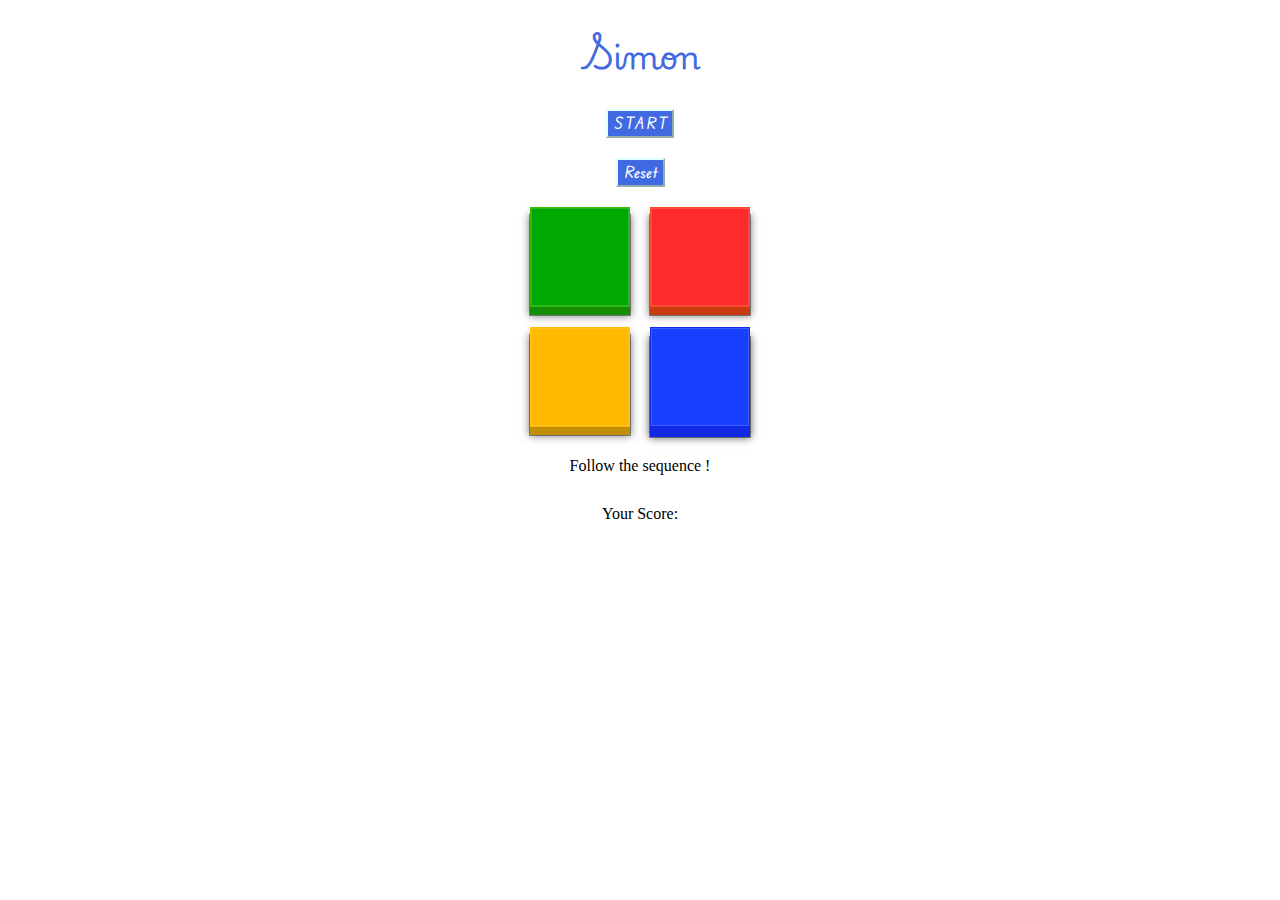
==== index.html @ 44227336 "0634" ====
<!DOCTYPE html>
<html lang="en">
<head>
    <meta charset="UTF-8">
    <meta name="viewport" content="width=device-width, initial-scale=1.0">
    <title>Simon</title>
    <link rel="icon" href="https://cdn-icons-png.freepik.com/256/808/808439.png?semt=ais_hybrid" type="image/icon type">
    <link rel="stylesheet" href="./css/simongame.css" />
    <link rel="preconnect" href="https://fonts.googleapis.com">
    <link rel="preconnect" href="https://fonts.gstatic.com" crossorigin>
    <link href="https://fonts.googleapis.com/css2?family=Playwrite+AR:wght@100..400&display=swap" rel="stylesheet">
    <link rel="preconnect" href="https://fonts.googleapis.com">
    <link rel="preconnect" href="https://fonts.gstatic.com" crossorigin>
    <link href="https://fonts.googleapis.com/css2?family=Edu+AU+VIC+WA+NT+Hand:wght@400..700&display=swap" rel="stylesheet">
    <script defer src="js/simongame.js"></script>
</head>
<body>
    <h1 id="game-name">Simon</h1>
        <div id="info-section">
            <button id="start-button">S T A R T</button>
            <span class="info hidden"></span>
        </div>
        <div>
            <button id="reset-button">Reset</button>
        </div>    
        <div class="simon-board unclickable">
            <button class="simon-btn color-green" data-color="green"></button>
            <button class="simon-btn color-red" data-color="red"></button>
            <button class="simon-btn color-yellow" data-color="yellow"></button>
            <button class="simon-btn color-blue" data-color="blue"></button>
        </div>
        <div id="message">Follow the sequence !</div>
        <div id="score">Your Score:</div>
        <div class="hidden">
            <audio
                src="https://s3.amazonaws.com/freecodecamp/simonSound1.mp3"
                data-sound="green"
            ></audio>
            <audio
                src="https://s3.amazonaws.com/freecodecamp/simonSound2.mp3"
                data-sound="red"
            ></audio>
            <audio
                src="https://s3.amazonaws.com/freecodecamp/simonSound3.mp3"
                data-sound="yellow"
            ></audio>
            <audio
                src="https://s3.amazonaws.com/freecodecamp/simonSound4.mp3"
                data-sound="blue"
            ></audio>
        </div>
</body>
</html>
---- css/simongame.css ----
.hidden {
    display: none !important;
}

#game-name {
    font-family: "Playwrite AR", cursive;
    font-optical-sizing: auto;
    font-weight: weight;
    font-style: normal;
    display:flex;
    justify-content: center;
    align-items: center;
    color: royalblue;
}

div {
    display: flex;
    justify-content: center;
    align-items: center;
}


#start-button {
    font-family: "Edu AU VIC WA NT Hand", cursive;
    font-optical-sizing: auto;
    font-weight: 500;
    font-style: normal;
    border-color: lightcyan;
    color: white;
    background-color: royalblue;
    margin-bottom: 20px;
    display: flex;
    justify-content: center;
    align-items: center;
}

.info {
    font-family: "Edu AU VIC WA NT Hand", cursive;
    font-optical-sizing: auto;
    font-weight: bold;
    font-style: normal;
    color: royalblue;
    margin-bottom: 20px;
    display: flex;
    justify-content: center;
    align-items: center;
}

#reset-button {
    font-family: "Edu AU VIC WA NT Hand", cursive;
    font-optical-sizing: auto;
    font-weight: 500;
    font-style: normal;
    border-color: lightcyan;
    color: white;
    background-color: royalblue;
    margin-bottom: 20px;
    display: flex;
    justify-content: center;
    align-items: center;
}

.simon-board {
    width: 300px;
    margin: auto;
    display: flex;
    justify-content: center;
    align-items: center;
    flex-wrap: wrap;
    gap: 20px;
}

.unclickable {
    pointer-events: none;
}

.color-green {
    height: 100px;
    width: 100px;
    border: none;
    background-color: rgb(0, 169, 0);
    box-shadow: 0 0 0 1px #3eba00 inset, 0 0 0 2px rgba(255, 255, 255, 0.15) inset,
    0 8px 0 0 #138e05, 0 8px 0 1px rgba(0, 0, 0, 0.4), 0 8px 8px 1px rgba(0, 0, 0, 0.5);
    transition: 0.15s;
}

.color-green:hover,
.color-green:focus {
    background-color: #18c22f;
    box-shadow: 0 0 0 1px #18c22f inset, 0 0 0 2px rgba(255, 255, 255, 0.15) inset,
    0 10px 0 0 #3b9c03, 0 10px 0 1px rgba(0, 0, 0, 0.4), 0 10px 8px 1px rgba(0, 0, 0, 0.6);
}

.color-green:active,
.color-green.activated {
    box-shadow: 0 0 0 1px #83df0b inset, 0 0 0 2px rgba(255, 255, 255, 0.15) inset,
    0 0 0 1px rgba(0, 0, 0, 0.4);
    background-color: #58d802;
    transform: translateY(10px);
}

.color-red {
    height: 100px;
    width: 100px;
    border: none;
    background-color: rgb(255, 43, 43);
    box-shadow: 0 0 0 1px #f25022 inset, 0 0 0 2px rgba(255, 255, 255, 0.15) inset,
     0 8px 0 0 #c93a12, 0 8px 0 1px rgba(0, 0, 0, 0.4),
      0 8px 8px 1px rgba(0, 0, 0, 0.5);
    transition: 0.15s;
}

.color-red:hover,
.color-red:focus {
    background-color: #ff451a;
    box-shadow: 0 0 0 1px #FF3000 inset, 0 0 0 2px rgba(255, 255, 255, 0.15) inset,
    0 10px 0 0 #e62b00, 0 10px 0 1px rgba(0, 0, 0, 0.4), 0 10px 8px 1px rgba(0, 0, 0, 0.6);
}

.color-red:active,
.color-red.activated {
    box-shadow: 0 0 0 1px #ff5c36 inset, 0 0 0 2px rgba(255, 255, 255, 0.15) inset,
    0 0 0 1px rgba(0, 0, 0, 0.4);
    background-color: #ff7300;
    transform: translateY(10px);
}

.color-yellow {
    height: 100px;
    width: 100px;
    border: none;
    background-color: #ffb900;
    box-shadow: 0 0 0 1px #ffb900 inset, 0 0 0 2px rgba(255, 255, 255, 0.15) inset,
    0 8px 0 0 #c28e07, 0 8px 0 1px rgba(0, 0, 0, 0.4), 0 8px 8px 1px rgba(0, 0, 0, 0.5);
    transition: 0.15s;
}

.color-yellow:hover,
.color-yellow:focus {
    background-color: rgb(251, 201, 0);
    box-shadow: 0 0 0 1px rgb(251, 201, 0) inset, 0 0 0 2px rgba(255, 255, 255, 0.15) inset,
    0 10px 0 0 #d49a08, 0 10px 0 1px rgba(0, 0, 0, 0.4), 0 10px 8px 1px rgba(0, 0, 0, 0.6);
}

.color-yellow:active,
.color-yellow.activated {
    box-shadow: 0 0 0 1px #ce9e18 inset, 0 0 0 2px rgba(255, 255, 255, 0.15) inset,
    0 0 0 1px rgba(0, 0, 0, 0.4);
    background-color: #fcdf5e;
    transform: translateY(10px);
}

.color-blue {
    height: 100px;
    width: 100px;
    border: none;
    background-color: #193ffe;
    box-shadow: 0 0 0 1px #1328e2 inset, 0 0 0 2px rgba(255, 255, 255, 0.15) inset,
    0 10px 0 0 #1328e2, 0 10px 0 1px rgba(0, 0, 0, 0.4), 0 10px 8px 1px rgba(0, 0, 0, 0.6);
    transition: 0.15s;
}

.color-blue:hover,
.color-blue:focus {
    background-color: rgb(69, 69, 255);
    box-shadow: 0 0 0 1px rgb(69, 69, 255) inset, 0 0 0 2px rgba(255, 255, 255, 0.15) inset,
    0 10px 0 0 #1155ba, 0 10px 0 1px rgba(0, 0, 0, 0.4), 0 10px 8px 1px rgba(0, 0, 0, 0.6);
}

.color-blue:active,
.color-blue.activated {
    box-shadow: 0 0 0 1px #0077ff inset, 0 0 0 2px rgba(255, 255, 255, 0.15) inset,
    0 0 0 1px rgba(0, 0, 0, 0.4);
    background-color: #0077ff;
    transform: translateY(10px);
}

#message {
    margin-top: 30px;
    display: flex;
    justify-content: center;
    align-items: center; 
}

#score {
    margin-top: 30px;
    display: flex;
    justify-content: center;
    align-items: center;
}

#high { 
    margin-top: 20px;
    display: flex;
    justify-content: center;
    align-items: center;
}
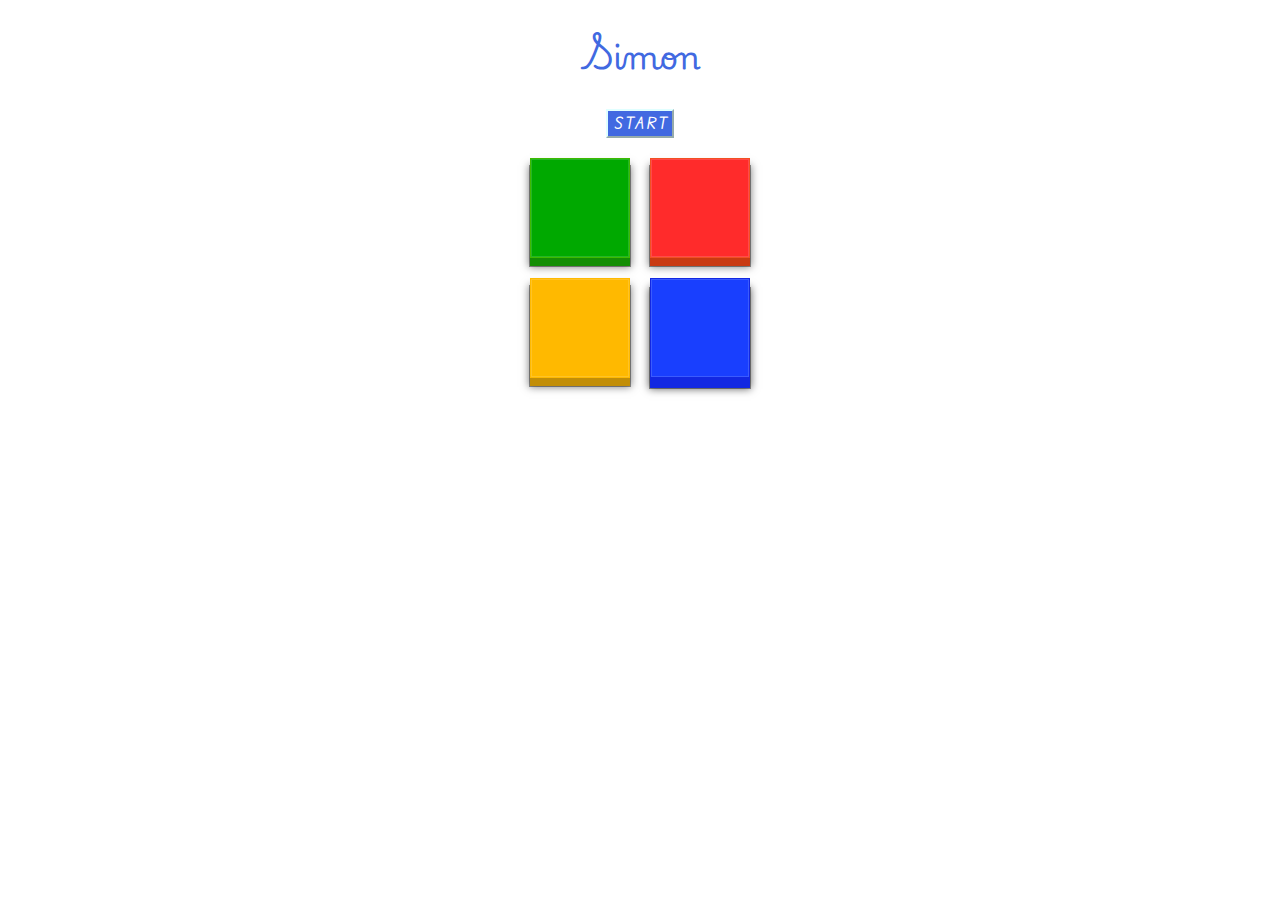
==== commit a88467a8: "w03d05-brandon-0644" ====
--- a/index.html
+++ b/index.html
@@ -19,18 +19,13 @@
         <div id="info-section">
             <button id="start-button">S T A R T</button>
             <span class="info hidden"></span>
-        </div>
-        <div>
-            <button id="reset-button">Reset</button>
-        </div>    
+        </div>   
         <div class="simon-board unclickable">
             <button class="simon-btn color-green" data-color="green"></button>
             <button class="simon-btn color-red" data-color="red"></button>
             <button class="simon-btn color-yellow" data-color="yellow"></button>
             <button class="simon-btn color-blue" data-color="blue"></button>
         </div>
-        <div id="message">Follow the sequence !</div>
-        <div id="score">Your Score:</div>
         <div class="hidden">
             <audio
                 src="https://s3.amazonaws.com/freecodecamp/simonSound1.mp3"
--- a/css/simongame.css
+++ b/css/simongame.css
@@ -40,20 +40,6 @@
     font-weight: bold;
     font-style: normal;
     color: royalblue;
-    margin-bottom: 20px;
-    display: flex;
-    justify-content: center;
-    align-items: center;
-}
-
-#reset-button {
-    font-family: "Edu AU VIC WA NT Hand", cursive;
-    font-optical-sizing: auto;
-    font-weight: 500;
-    font-style: normal;
-    border-color: lightcyan;
-    color: white;
-    background-color: royalblue;
     margin-bottom: 20px;
     display: flex;
     justify-content: center;
@@ -174,24 +160,3 @@
     background-color: #0077ff;
     transform: translateY(10px);
 }
-
-#message {
-    margin-top: 30px;
-    display: flex;
-    justify-content: center;
-    align-items: center; 
-}
-
-#score {
-    margin-top: 30px;
-    display: flex;
-    justify-content: center;
-    align-items: center;
-}
-
-#high { 
-    margin-top: 20px;
-    display: flex;
-    justify-content: center;
-    align-items: center;
-}